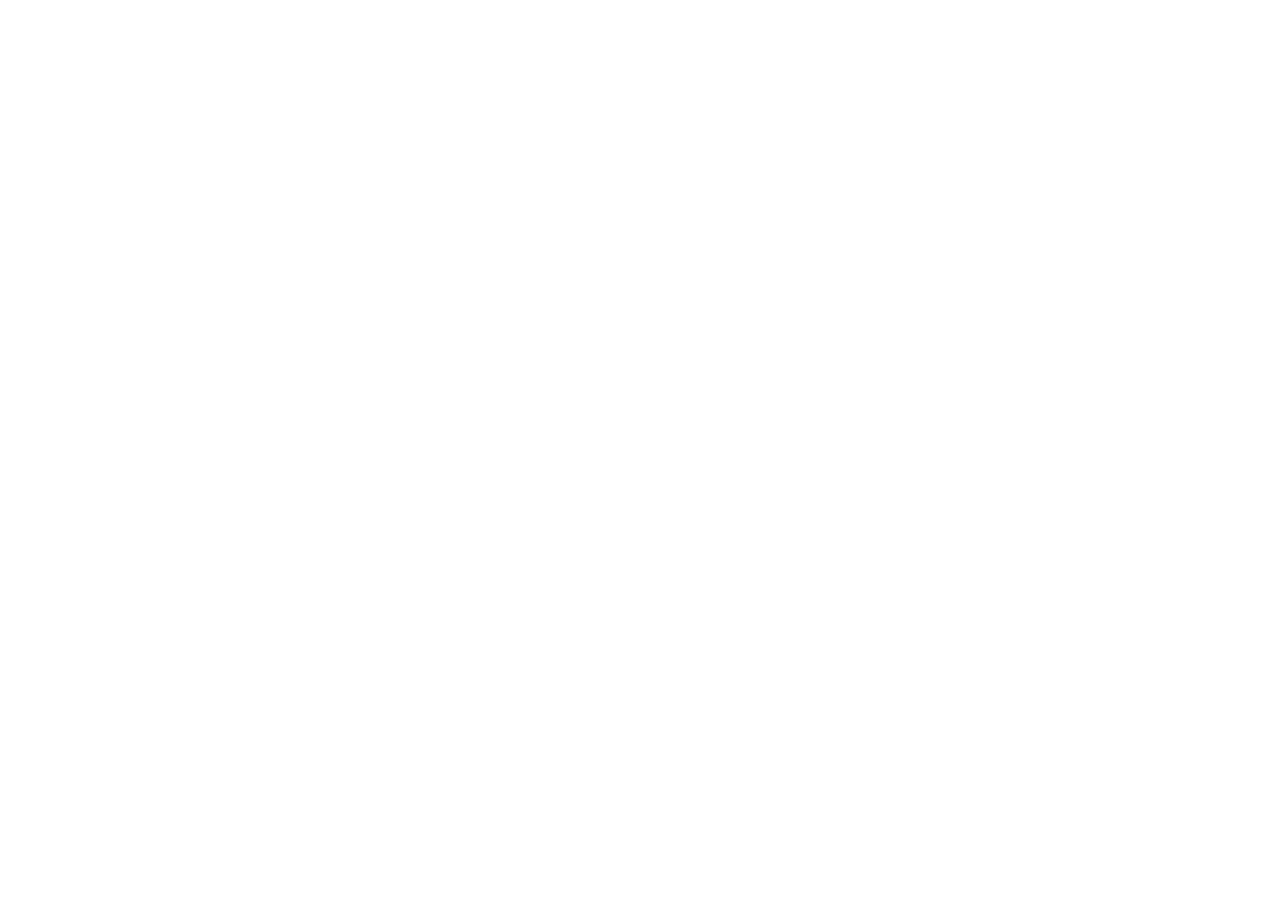
==== login.html @ bee8ad27 "big_event" ====
<!DOCTYPE html>
<html lang="en">
<head>
    <meta charset="UTF-8">
    <meta http-equiv="X-UA-Compatible" content="IE=edge">
    <meta name="viewport" content="width=device-width, initial-scale=1.0">
    <title>Document</title>
</head>
<body>
    
</body>
</html>
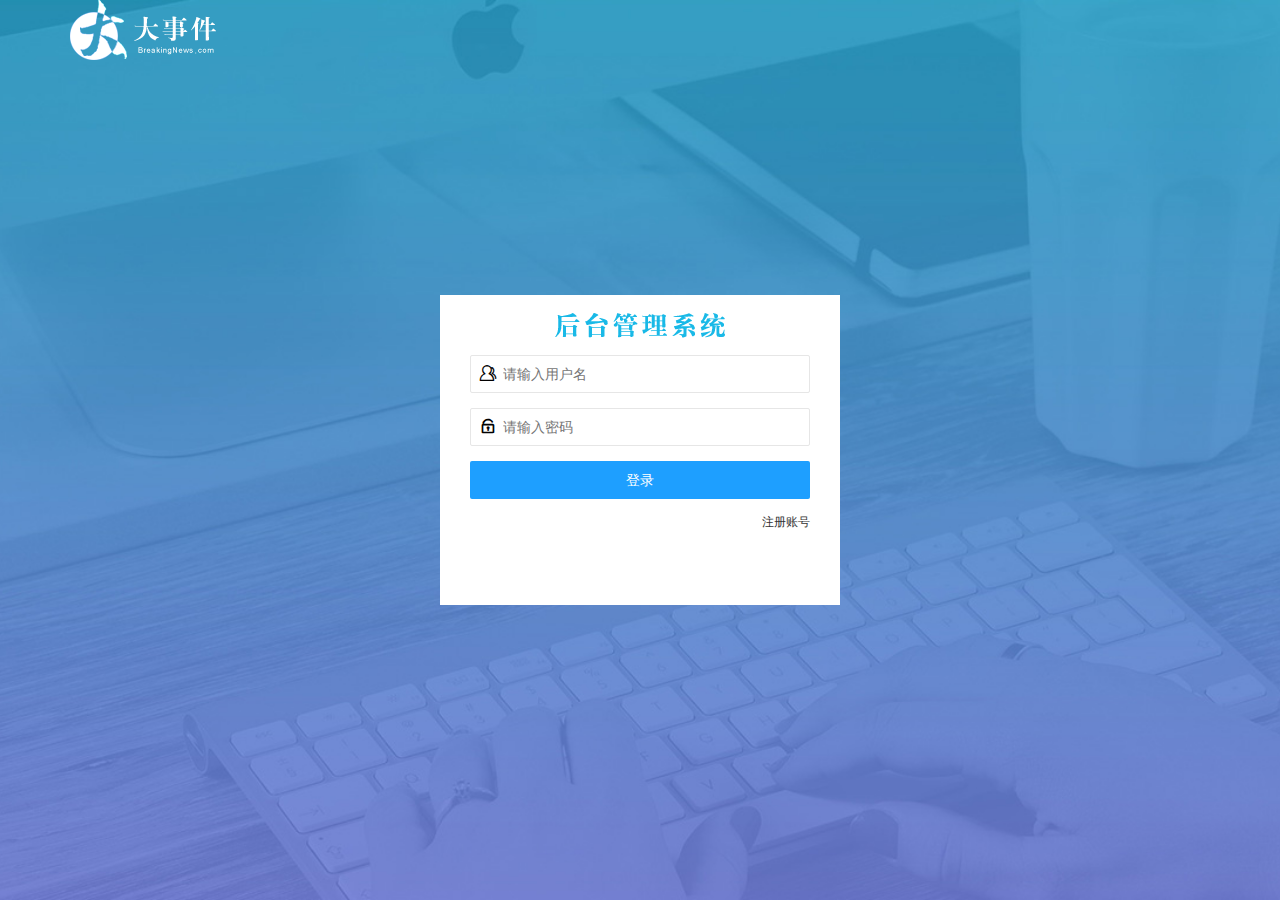
==== commit 8717fa2e: "完成了登录和注册的开发" ====
--- a/login.html
+++ b/login.html
@@ -4,9 +4,70 @@
     <meta charset="UTF-8">
     <meta http-equiv="X-UA-Compatible" content="IE=edge">
     <meta name="viewport" content="width=device-width, initial-scale=1.0">
-    <title>Document</title>
+    <title>大事件-注册/登录</title>
+    <link rel="stylesheet" href="./assets/css/index.css">
+    <link rel="stylesheet" href="./assets/lib/layui/css/layui.css">
 </head>
 <body>
-    
+    <!-- 头部logo区域 -->
+    <div class="layui-main">
+        <img src="./assets/images/logo.png" alt=""/>
+    </div>
+    <div class="loginAndRegBox">
+        <div class="title-box"></div>
+        <!-- 登录界面 -->
+        <div class="login_box">
+            <form class="layui-form" id="form_login">
+                <!-- 用户名 -->
+                <div class="layui-form-item">
+                    <i class="layui-icon layui-icon-user"></i>  
+                    <input type="text" name="username" required  lay-verify="required" placeholder="请输入用户名" autocomplete="off" class="layui-input">
+                </div>
+                <!-- 密码框 -->
+                <div class="layui-form-item">
+                    <i class="layui-icon layui-icon-password"></i>  
+                    <input type="password" name="password" required  lay-verify="required|pwd" placeholder="请输入密码" autocomplete="off" class="layui-input">
+                </div>
+                <!-- 登录框 -->
+                <div class="layui-form-item">
+                    <button class="layui-btn layui-btn-normal layui-btn-fluid" lay-submit>登录</button>
+                </div>
+                <div class="layui-form-item links">
+                    <a href="javascript:;" id='link_reg'>注册账号</a>
+                </div>  
+            </form>
+        </div>
+        <!-- 注册界面 -->
+        <div class="reg_box">
+            <form class="layui-form" id="form_reg">
+                <!-- 用户名 -->
+                <div class="layui-form-item">
+                    <i class="layui-icon layui-icon-user"></i>  
+                    <input type="text" name="username" required  lay-verify="required" placeholder="请输入用户名" autocomplete="off" class="layui-input">
+                </div>
+                <!-- 密码框 -->
+                <div class="layui-form-item">
+                    <i class="layui-icon layui-icon-password"></i>  
+                    <input type="password" name="password" required  lay-verify="required|pwd" placeholder="请输入密码" autocomplete="off" class="layui-input">
+                </div>
+                <!-- 确认密码框 -->
+                <div class="layui-form-item">
+                    <i class="layui-icon layui-icon-password"></i>  
+                    <input type="password" name="repassword" required  lay-verify="required|repwd" placeholder="再次确认密码" autocomplete="off" class="layui-input">
+                </div>
+                <!-- 注册框 -->
+                <div class="layui-form-item">
+                    <button class="layui-btn layui-btn-normal layui-btn-fluid" lay-submit>注册</button>
+                </div>
+                <div class="layui-form-item links">
+                    <a href="javascript:;" id='link_login'>去登录</a>
+                </div>  
+            </form>
+        </div>
+    </div>
+    <script src="./assets/lib/layui/layui.all.js"></script>
+    <script src="./assets/lib/jquery.js"></script>
+    <script src="./assets/js/baseAPI.js"></script>
+    <script src="./assets/js/login.js"></script>
 </body>
 </html>--- a/assets/css/index.css
+++ b/assets/css/index.css
@@ -0,0 +1,48 @@
+*{
+    padding: 0;
+    margin: 0;
+}
+html{
+    background: url(../images/login_bg.jpg)no-repeat center;
+    background-size: cover;
+    width: 100%;
+    height: 100%;
+}
+.loginAndRegBox {
+    width: 400px;
+    height: 310px;
+    background-color: #fff;
+    position: absolute;
+    top: 50%;
+    left: 50%;
+    transform: translate(-50%,-50%);
+}
+.title-box {
+    height: 60px;
+    background: url(../images/login_title.png)no-repeat center;
+}
+.reg_box {
+    display: none;
+}
+.layui-form {
+    padding: 0 30px;
+}
+.links {
+    display: flex;
+    justify-content: flex-end;
+}
+.links a {
+    font-size: 12px;
+}
+.layui-form-item {
+    position: relative;
+}
+.layui-icon {
+    position: absolute;
+    top: 10px;
+    left: 10px;
+    font-weight:bold;
+}
+.layui-input {
+    padding-left: 32px!important;
+}--- a/assets/lib/layui/css/layui.css
+++ b/assets/lib/layui/css/layui.css
@@ -0,0 +1,2 @@
+/** layui-v2.5.5 MIT License By https://www.layui.com */
+ .layui-inline,img{display:inline-block;vertical-align:middle}h1,h2,h3,h4,h5,h6{font-weight:400}.layui-edge,.layui-header,.layui-inline,.layui-main{position:relative}.layui-body,.layui-edge,.layui-elip{overflow:hidden}.layui-btn,.layui-edge,.layui-inline,img{vertical-align:middle}.layui-btn,.layui-disabled,.layui-icon,.layui-unselect{-moz-user-select:none;-webkit-user-select:none;-ms-user-select:none}.layui-elip,.layui-form-checkbox span,.layui-form-pane .layui-form-label{text-overflow:ellipsis;white-space:nowrap}.layui-breadcrumb,.layui-tree-btnGroup{visibility:hidden}blockquote,body,button,dd,div,dl,dt,form,h1,h2,h3,h4,h5,h6,input,li,ol,p,pre,td,textarea,th,ul{margin:0;padding:0;-webkit-tap-highlight-color:rgba(0,0,0,0)}a:active,a:hover{outline:0}img{border:none}li{list-style:none}table{border-collapse:collapse;border-spacing:0}h4,h5,h6{font-size:100%}button,input,optgroup,option,select,textarea{font-family:inherit;font-size:inherit;font-style:inherit;font-weight:inherit;outline:0}pre{white-space:pre-wrap;white-space:-moz-pre-wrap;white-space:-pre-wrap;white-space:-o-pre-wrap;word-wrap:break-word}body{line-height:24px;font:14px Helvetica Neue,Helvetica,PingFang SC,Tahoma,Arial,sans-serif}hr{height:1px;margin:10px 0;border:0;clear:both}a{color:#333;text-decoration:none}a:hover{color:#777}a cite{font-style:normal;*cursor:pointer}.layui-border-box,.layui-border-box *{box-sizing:border-box}.layui-box,.layui-box *{box-sizing:content-box}.layui-clear{clear:both;*zoom:1}.layui-clear:after{content:'\20';clear:both;*zoom:1;display:block;height:0}.layui-inline{*display:inline;*zoom:1}.layui-edge{display:inline-block;width:0;height:0;border-width:6px;border-style:dashed;border-color:transparent}.layui-edge-top{top:-4px;border-bottom-color:#999;border-bottom-style:solid}.layui-edge-right{border-left-color:#999;border-left-style:solid}.layui-edge-bottom{top:2px;border-top-color:#999;border-top-style:solid}.layui-edge-left{border-right-color:#999;border-right-style:solid}.layui-disabled,.layui-disabled:hover{color:#d2d2d2!important;cursor:not-allowed!important}.layui-circle{border-radius:100%}.layui-show{display:block!important}.layui-hide{display:none!important}@font-face{font-family:layui-icon;src:url(../font/iconfont.eot?v=250);src:url(../font/iconfont.eot?v=250#iefix) format('embedded-opentype'),url(../font/iconfont.woff2?v=250) format('woff2'),url(../font/iconfont.woff?v=250) format('woff'),url(../font/iconfont.ttf?v=250) format('truetype'),url(../font/iconfont.svg?v=250#layui-icon) format('svg')}.layui-icon{font-family:layui-icon!important;font-size:16px;font-style:normal;-webkit-font-smoothing:antialiased;-moz-osx-font-smoothing:grayscale}.layui-icon-reply-fill:before{content:"\e611"}.layui-icon-set-fill:before{content:"\e614"}.layui-icon-menu-fill:before{content:"\e60f"}.layui-icon-search:before{content:"\e615"}.layui-icon-share:before{content:"\e641"}.layui-icon-set-sm:before{content:"\e620"}.layui-icon-engine:before{content:"\e628"}.layui-icon-close:before{content:"\1006"}.layui-icon-close-fill:before{content:"\1007"}.layui-icon-chart-screen:before{content:"\e629"}.layui-icon-star:before{content:"\e600"}.layui-icon-circle-dot:before{content:"\e617"}.layui-icon-chat:before{content:"\e606"}.layui-icon-release:before{content:"\e609"}.layui-icon-list:before{content:"\e60a"}.layui-icon-chart:before{content:"\e62c"}.layui-icon-ok-circle:before{content:"\1005"}.layui-icon-layim-theme:before{content:"\e61b"}.layui-icon-table:before{content:"\e62d"}.layui-icon-right:before{content:"\e602"}.layui-icon-left:before{content:"\e603"}.layui-icon-cart-simple:before{content:"\e698"}.layui-icon-face-cry:before{content:"\e69c"}.layui-icon-face-smile:before{content:"\e6af"}.layui-icon-survey:before{content:"\e6b2"}.layui-icon-tree:before{content:"\e62e"}.layui-icon-upload-circle:before{content:"\e62f"}.layui-icon-add-circle:before{content:"\e61f"}.layui-icon-download-circle:before{content:"\e601"}.layui-icon-templeate-1:before{content:"\e630"}.layui-icon-util:before{content:"\e631"}.layui-icon-face-surprised:before{content:"\e664"}.layui-icon-edit:before{content:"\e642"}.layui-icon-speaker:before{content:"\e645"}.layui-icon-down:before{content:"\e61a"}.layui-icon-file:before{content:"\e621"}.layui-icon-layouts:before{content:"\e632"}.layui-icon-rate-half:before{content:"\e6c9"}.layui-icon-add-circle-fine:before{content:"\e608"}.layui-icon-prev-circle:before{content:"\e633"}.layui-icon-read:before{content:"\e705"}.layui-icon-404:before{content:"\e61c"}.layui-icon-carousel:before{content:"\e634"}.layui-icon-help:before{content:"\e607"}.layui-icon-code-circle:before{content:"\e635"}.layui-icon-water:before{content:"\e636"}.layui-icon-username:before{content:"\e66f"}.layui-icon-find-fill:before{content:"\e670"}.layui-icon-about:before{content:"\e60b"}.layui-icon-location:before{content:"\e715"}.layui-icon-up:before{content:"\e619"}.layui-icon-pause:before{content:"\e651"}.layui-icon-date:before{content:"\e637"}.layui-icon-layim-uploadfile:before{content:"\e61d"}.layui-icon-delete:before{content:"\e640"}.layui-icon-play:before{content:"\e652"}.layui-icon-top:before{content:"\e604"}.layui-icon-friends:before{content:"\e612"}.layui-icon-refresh-3:before{content:"\e9aa"}.layui-icon-ok:before{content:"\e605"}.layui-icon-layer:before{content:"\e638"}.layui-icon-face-smile-fine:before{content:"\e60c"}.layui-icon-dollar:before{content:"\e659"}.layui-icon-group:before{content:"\e613"}.layui-icon-layim-download:before{content:"\e61e"}.layui-icon-picture-fine:before{content:"\e60d"}.layui-icon-link:before{content:"\e64c"}.layui-icon-diamond:before{content:"\e735"}.layui-icon-log:before{content:"\e60e"}.layui-icon-rate-solid:before{content:"\e67a"}.layui-icon-fonts-del:before{content:"\e64f"}.layui-icon-unlink:before{content:"\e64d"}.layui-icon-fonts-clear:before{content:"\e639"}.layui-icon-triangle-r:before{content:"\e623"}.layui-icon-circle:before{content:"\e63f"}.layui-icon-radio:before{content:"\e643"}.layui-icon-align-center:before{content:"\e647"}.layui-icon-align-right:before{content:"\e648"}.layui-icon-align-left:before{content:"\e649"}.layui-icon-loading-1:before{content:"\e63e"}.layui-icon-return:before{content:"\e65c"}.layui-icon-fonts-strong:before{content:"\e62b"}.layui-icon-upload:before{content:"\e67c"}.layui-icon-dialogue:before{content:"\e63a"}.layui-icon-video:before{content:"\e6ed"}.layui-icon-headset:before{content:"\e6fc"}.layui-icon-cellphone-fine:before{content:"\e63b"}.layui-icon-add-1:before{content:"\e654"}.layui-icon-face-smile-b:before{content:"\e650"}.layui-icon-fonts-html:before{content:"\e64b"}.layui-icon-form:before{content:"\e63c"}.layui-icon-cart:before{content:"\e657"}.layui-icon-camera-fill:before{content:"\e65d"}.layui-icon-tabs:before{content:"\e62a"}.layui-icon-fonts-code:before{content:"\e64e"}.layui-icon-fire:before{content:"\e756"}.layui-icon-set:before{content:"\e716"}.layui-icon-fonts-u:before{content:"\e646"}.layui-icon-triangle-d:before{content:"\e625"}.layui-icon-tips:before{content:"\e702"}.layui-icon-picture:before{content:"\e64a"}.layui-icon-more-vertical:before{content:"\e671"}.layui-icon-flag:before{content:"\e66c"}.layui-icon-loading:before{content:"\e63d"}.layui-icon-fonts-i:before{content:"\e644"}.layui-icon-refresh-1:before{content:"\e666"}.layui-icon-rmb:before{content:"\e65e"}.layui-icon-home:before{content:"\e68e"}.layui-icon-user:before{content:"\e770"}.layui-icon-notice:before{content:"\e667"}.layui-icon-login-weibo:before{content:"\e675"}.layui-icon-voice:before{content:"\e688"}.layui-icon-upload-drag:before{content:"\e681"}.layui-icon-login-qq:before{content:"\e676"}.layui-icon-snowflake:before{content:"\e6b1"}.layui-icon-file-b:before{content:"\e655"}.layui-icon-template:before{content:"\e663"}.layui-icon-auz:before{content:"\e672"}.layui-icon-console:before{content:"\e665"}.layui-icon-app:before{content:"\e653"}.layui-icon-prev:before{content:"\e65a"}.layui-icon-website:before{content:"\e7ae"}.layui-icon-next:before{content:"\e65b"}.layui-icon-component:before{content:"\e857"}.layui-icon-more:before{content:"\e65f"}.layui-icon-login-wechat:before{content:"\e677"}.layui-icon-shrink-right:before{content:"\e668"}.layui-icon-spread-left:before{content:"\e66b"}.layui-icon-camera:before{content:"\e660"}.layui-icon-note:before{content:"\e66e"}.layui-icon-refresh:before{content:"\e669"}.layui-icon-female:before{content:"\e661"}.layui-icon-male:before{content:"\e662"}.layui-icon-password:before{content:"\e673"}.layui-icon-senior:before{content:"\e674"}.layui-icon-theme:before{content:"\e66a"}.layui-icon-tread:before{content:"\e6c5"}.layui-icon-praise:before{content:"\e6c6"}.layui-icon-star-fill:before{content:"\e658"}.layui-icon-rate:before{content:"\e67b"}.layui-icon-template-1:before{content:"\e656"}.layui-icon-vercode:before{content:"\e679"}.layui-icon-cellphone:before{content:"\e678"}.layui-icon-screen-full:before{content:"\e622"}.layui-icon-screen-restore:before{content:"\e758"}.layui-icon-cols:before{content:"\e610"}.layui-icon-export:before{content:"\e67d"}.layui-icon-print:before{content:"\e66d"}.layui-icon-slider:before{content:"\e714"}.layui-icon-addition:before{content:"\e624"}.layui-icon-subtraction:before{content:"\e67e"}.layui-icon-service:before{content:"\e626"}.layui-icon-transfer:before{content:"\e691"}.layui-main{width:1140px;margin:0 auto}.layui-header{z-index:1000;height:60px}.layui-header a:hover{transition:all .5s;-webkit-transition:all .5s}.layui-side{position:fixed;left:0;top:0;bottom:0;z-index:999;width:200px;overflow-x:hidden}.layui-side-scroll{position:relative;width:220px;height:100%;overflow-x:hidden}.layui-body{position:absolute;left:200px;right:0;top:0;bottom:0;z-index:998;width:auto;overflow-y:auto;box-sizing:border-box}.layui-layout-body{overflow:hidden}.layui-layout-admin .layui-header{background-color:#23262E}.layui-layout-admin .layui-side{top:60px;width:200px;overflow-x:hidden}.layui-layout-admin .layui-body{position:fixed;top:60px;bottom:44px}.layui-layout-admin .layui-main{width:auto;margin:0 15px}.layui-layout-admin .layui-footer{position:fixed;left:200px;right:0;bottom:0;height:44px;line-height:44px;padding:0 15px;background-color:#eee}.layui-layout-admin .layui-logo{position:absolute;left:0;top:0;width:200px;height:100%;line-height:60px;text-align:center;color:#009688;font-size:16px}.layui-layout-admin .layui-header .layui-nav{background:0 0}.layui-layout-left{position:absolute!important;left:200px;top:0}.layui-layout-right{position:absolute!important;right:0;top:0}.layui-container{position:relative;margin:0 auto;padding:0 15px;box-sizing:border-box}.layui-fluid{position:relative;margin:0 auto;padding:0 15px}.layui-row:after,.layui-row:before{content:'';display:block;clear:both}.layui-col-lg1,.layui-col-lg10,.layui-col-lg11,.layui-col-lg12,.layui-col-lg2,.layui-col-lg3,.layui-col-lg4,.layui-col-lg5,.layui-col-lg6,.layui-col-lg7,.layui-col-lg8,.layui-col-lg9,.layui-col-md1,.layui-col-md10,.layui-col-md11,.layui-col-md12,.layui-col-md2,.layui-col-md3,.layui-col-md4,.layui-col-md5,.layui-col-md6,.layui-col-md7,.layui-col-md8,.layui-col-md9,.layui-col-sm1,.layui-col-sm10,.layui-col-sm11,.layui-col-sm12,.layui-col-sm2,.layui-col-sm3,.layui-col-sm4,.layui-col-sm5,.layui-col-sm6,.layui-col-sm7,.layui-col-sm8,.layui-col-sm9,.layui-col-xs1,.layui-col-xs10,.layui-col-xs11,.layui-col-xs12,.layui-col-xs2,.layui-col-xs3,.layui-col-xs4,.layui-col-xs5,.layui-col-xs6,.layui-col-xs7,.layui-col-xs8,.layui-col-xs9{position:relative;display:block;box-sizing:border-box}.layui-col-xs1,.layui-col-xs10,.layui-col-xs11,.layui-col-xs12,.layui-col-xs2,.layui-col-xs3,.layui-col-xs4,.layui-col-xs5,.layui-col-xs6,.layui-col-xs7,.layui-col-xs8,.layui-col-xs9{float:left}.layui-col-xs1{width:8.33333333%}.layui-col-xs2{width:16.66666667%}.layui-col-xs3{width:25%}.layui-col-xs4{width:33.33333333%}.layui-col-xs5{width:41.66666667%}.layui-col-xs6{width:50%}.layui-col-xs7{width:58.33333333%}.layui-col-xs8{width:66.66666667%}.layui-col-xs9{width:75%}.layui-col-xs10{width:83.33333333%}.layui-col-xs11{width:91.66666667%}.layui-col-xs12{width:100%}.layui-col-xs-offset1{margin-left:8.33333333%}.layui-col-xs-offset2{margin-left:16.66666667%}.layui-col-xs-offset3{margin-left:25%}.layui-col-xs-offset4{margin-left:33.33333333%}.layui-col-xs-offset5{margin-left:41.66666667%}.layui-col-xs-offset6{margin-left:50%}.layui-col-xs-offset7{margin-left:58.33333333%}.layui-col-xs-offset8{margin-left:66.66666667%}.layui-col-xs-offset9{margin-left:75%}.layui-col-xs-offset10{margin-left:83.33333333%}.layui-col-xs-offset11{margin-left:91.66666667%}.layui-col-xs-offset12{margin-left:100%}@media screen and (max-width:768px){.layui-hide-xs{display:none!important}.layui-show-xs-block{display:block!important}.layui-show-xs-inline{display:inline!important}.layui-show-xs-inline-block{display:inline-block!important}}@media screen and (min-width:768px){.layui-container{width:750px}.layui-hide-sm{display:none!important}.layui-show-sm-block{display:block!important}.layui-show-sm-inline{display:inline!important}.layui-show-sm-inline-block{display:inline-block!important}.layui-col-sm1,.layui-col-sm10,.layui-col-sm11,.layui-col-sm12,.layui-col-sm2,.layui-col-sm3,.layui-col-sm4,.layui-col-sm5,.layui-col-sm6,.layui-col-sm7,.layui-col-sm8,.layui-col-sm9{float:left}.layui-col-sm1{width:8.33333333%}.layui-col-sm2{width:16.66666667%}.layui-col-sm3{width:25%}.layui-col-sm4{width:33.33333333%}.layui-col-sm5{width:41.66666667%}.layui-col-sm6{width:50%}.layui-col-sm7{width:58.33333333%}.layui-col-sm8{width:66.66666667%}.layui-col-sm9{width:75%}.layui-col-sm10{width:83.33333333%}.layui-col-sm11{width:91.66666667%}.layui-col-sm12{width:100%}.layui-col-sm-offset1{margin-left:8.33333333%}.layui-col-sm-offset2{margin-left:16.66666667%}.layui-col-sm-offset3{margin-left:25%}.layui-col-sm-offset4{margin-left:33.33333333%}.layui-col-sm-offset5{margin-left:41.66666667%}.layui-col-sm-offset6{margin-left:50%}.layui-col-sm-offset7{margin-left:58.33333333%}.layui-col-sm-offset8{margin-left:66.66666667%}.layui-col-sm-offset9{margin-left:75%}.layui-col-sm-offset10{margin-left:83.33333333%}.layui-col-sm-offset11{margin-left:91.66666667%}.layui-col-sm-offset12{margin-left:100%}}@media screen and (min-width:992px){.layui-container{width:970px}.layui-hide-md{display:none!important}.layui-show-md-block{display:block!important}.layui-show-md-inline{display:inline!important}.layui-show-md-inline-block{display:inline-block!important}.layui-col-md1,.layui-col-md10,.layui-col-md11,.layui-col-md12,.layui-col-md2,.layui-col-md3,.layui-col-md4,.layui-col-md5,.layui-col-md6,.layui-col-md7,.layui-col-md8,.layui-col-md9{float:left}.layui-col-md1{width:8.33333333%}.layui-col-md2{width:16.66666667%}.layui-col-md3{width:25%}.layui-col-md4{width:33.33333333%}.layui-col-md5{width:41.66666667%}.layui-col-md6{width:50%}.layui-col-md7{width:58.33333333%}.layui-col-md8{width:66.66666667%}.layui-col-md9{width:75%}.layui-col-md10{width:83.33333333%}.layui-col-md11{width:91.66666667%}.layui-col-md12{width:100%}.layui-col-md-offset1{margin-left:8.33333333%}.layui-col-md-offset2{margin-left:16.66666667%}.layui-col-md-offset3{margin-left:25%}.layui-col-md-offset4{margin-left:33.33333333%}.layui-col-md-offset5{margin-left:41.66666667%}.layui-col-md-offset6{margin-left:50%}.layui-col-md-offset7{margin-left:58.33333333%}.layui-col-md-offset8{margin-left:66.66666667%}.layui-col-md-offset9{margin-left:75%}.layui-col-md-offset10{margin-left:83.33333333%}.layui-col-md-offset11{margin-left:91.66666667%}.layui-col-md-offset12{margin-left:100%}}@media screen and (min-width:1200px){.layui-container{width:1170px}.layui-hide-lg{display:none!important}.layui-show-lg-block{display:block!important}.layui-show-lg-inline{display:inline!important}.layui-show-lg-inline-block{display:inline-block!important}.layui-col-lg1,.layui-col-lg10,.layui-col-lg11,.layui-col-lg12,.layui-col-lg2,.layui-col-lg3,.layui-col-lg4,.layui-col-lg5,.layui-col-lg6,.layui-col-lg7,.layui-col-lg8,.layui-col-lg9{float:left}.layui-col-lg1{width:8.33333333%}.layui-col-lg2{width:16.66666667%}.layui-col-lg3{width:25%}.layui-col-lg4{width:33.33333333%}.layui-col-lg5{width:41.66666667%}.layui-col-lg6{width:50%}.layui-col-lg7{width:58.33333333%}.layui-col-lg8{width:66.66666667%}.layui-col-lg9{width:75%}.layui-col-lg10{width:83.33333333%}.layui-col-lg11{width:91.66666667%}.layui-col-lg12{width:100%}.layui-col-lg-offset1{margin-left:8.33333333%}.layui-col-lg-offset2{margin-left:16.66666667%}.layui-col-lg-offset3{margin-left:25%}.layui-col-lg-offset4{margin-left:33.33333333%}.layui-col-lg-offset5{margin-left:41.66666667%}.layui-col-lg-offset6{margin-left:50%}.layui-col-lg-offset7{margin-left:58.33333333%}.layui-col-lg-offset8{margin-left:66.66666667%}.layui-col-lg-offset9{margin-left:75%}.layui-col-lg-offset10{margin-left:83.33333333%}.layui-col-lg-offset11{margin-left:91.66666667%}.layui-col-lg-offset12{margin-left:100%}}.layui-col-space1{margin:-.5px}.layui-col-space1>*{padding:.5px}.layui-col-space3{margin:-1.5px}.layui-col-space3>*{padding:1.5px}.layui-col-space5{margin:-2.5px}.layui-col-space5>*{padding:2.5px}.layui-col-space8{margin:-3.5px}.layui-col-space8>*{padding:3.5px}.layui-col-space10{margin:-5px}.layui-col-space10>*{padding:5px}.layui-col-space12{margin:-6px}.layui-col-space12>*{padding:6px}.layui-col-space15{margin:-7.5px}.layui-col-space15>*{padding:7.5px}.layui-col-space18{margin:-9px}.layui-col-space18>*{padding:9px}.layui-col-space20{margin:-10px}.layui-col-space20>*{padding:10px}.layui-col-space22{margin:-11px}.layui-col-space22>*{padding:11px}.layui-col-space25{margin:-12.5px}.layui-col-space25>*{padding:12.5px}.layui-col-space30{margin:-15px}.layui-col-space30>*{padding:15px}.layui-btn,.layui-input,.layui-select,.layui-textarea,.layui-upload-button{outline:0;-webkit-appearance:none;transition:all .3s;-webkit-transition:all .3s;box-sizing:border-box}.layui-elem-quote{margin-bottom:10px;padding:15px;line-height:22px;border-left:5px solid #009688;border-radius:0 2px 2px 0;background-color:#f2f2f2}.layui-quote-nm{border-style:solid;border-width:1px 1px 1px 5px;background:0 0}.layui-elem-field{margin-bottom:10px;padding:0;border-width:1px;border-style:solid}.layui-elem-field legend{margin-left:20px;padding:0 10px;font-size:20px;font-weight:300}.layui-field-title{margin:10px 0 20px;border-width:1px 0 0}.layui-field-box{padding:10px 15px}.layui-field-title .layui-field-box{padding:10px 0}.layui-progress{position:relative;height:6px;border-radius:20px;background-color:#e2e2e2}.layui-progress-bar{position:absolute;left:0;top:0;width:0;max-width:100%;height:6px;border-radius:20px;text-align:right;background-color:#5FB878;transition:all .3s;-webkit-transition:all .3s}.layui-progress-big,.layui-progress-big .layui-progress-bar{height:18px;line-height:18px}.layui-progress-text{position:relative;top:-20px;line-height:18px;font-size:12px;color:#666}.layui-progress-big .layui-progress-text{position:static;padding:0 10px;color:#fff}.layui-collapse{border-width:1px;border-style:solid;border-radius:2px}.layui-colla-content,.layui-colla-item{border-top-width:1px;border-top-style:solid}.layui-colla-item:first-child{border-top:none}.layui-colla-title{position:relative;height:42px;line-height:42px;padding:0 15px 0 35px;color:#333;background-color:#f2f2f2;cursor:pointer;font-size:14px;overflow:hidden}.layui-colla-content{display:none;padding:10px 15px;line-height:22px;color:#666}.layui-colla-icon{position:absolute;left:15px;top:0;font-size:14px}.layui-card{margin-bottom:15px;border-radius:2px;background-color:#fff;box-shadow:0 1px 2px 0 rgba(0,0,0,.05)}.layui-card:last-child{margin-bottom:0}.layui-card-header{position:relative;height:42px;line-height:42px;padding:0 15px;border-bottom:1px solid #f6f6f6;color:#333;border-radius:2px 2px 0 0;font-size:14px}.layui-bg-black,.layui-bg-blue,.layui-bg-cyan,.layui-bg-green,.layui-bg-orange,.layui-bg-red{color:#fff!important}.layui-card-body{position:relative;padding:10px 15px;line-height:24px}.layui-card-body[pad15]{padding:15px}.layui-card-body[pad20]{padding:20px}.layui-card-body .layui-table{margin:5px 0}.layui-card .layui-tab{margin:0}.layui-panel-window{position:relative;padding:15px;border-radius:0;border-top:5px solid #E6E6E6;background-color:#fff}.layui-auxiliar-moving{position:fixed;left:0;right:0;top:0;bottom:0;width:100%;height:100%;background:0 0;z-index:9999999999}.layui-form-label,.layui-form-mid,.layui-form-select,.layui-input-block,.layui-input-inline,.layui-textarea{position:relative}.layui-bg-red{background-color:#FF5722!important}.layui-bg-orange{background-color:#FFB800!important}.layui-bg-green{background-color:#009688!important}.layui-bg-cyan{background-color:#2F4056!important}.layui-bg-blue{background-color:#1E9FFF!important}.layui-bg-black{background-color:#393D49!important}.layui-bg-gray{background-color:#eee!important;color:#666!important}.layui-badge-rim,.layui-colla-content,.layui-colla-item,.layui-collapse,.layui-elem-field,.layui-form-pane .layui-form-item[pane],.layui-form-pane .layui-form-label,.layui-input,.layui-layedit,.layui-layedit-tool,.layui-quote-nm,.layui-select,.layui-tab-bar,.layui-tab-card,.layui-tab-title,.layui-tab-title .layui-this:after,.layui-textarea{border-color:#e6e6e6}.layui-timeline-item:before,hr{background-color:#e6e6e6}.layui-text{line-height:22px;font-size:14px;color:#666}.layui-text h1,.layui-text h2,.layui-text h3{font-weight:500;color:#333}.layui-text h1{font-size:30px}.layui-text h2{font-size:24px}.layui-text h3{font-size:18px}.layui-text a:not(.layui-btn){color:#01AAED}.layui-text a:not(.layui-btn):hover{text-decoration:underline}.layui-text ul{padding:5px 0 5px 15px}.layui-text ul li{margin-top:5px;list-style-type:disc}.layui-text em,.layui-word-aux{color:#999!important;padding:0 5px!important}.layui-btn{display:inline-block;height:38px;line-height:38px;padding:0 18px;background-color:#009688;color:#fff;white-space:nowrap;text-align:center;font-size:14px;border:none;border-radius:2px;cursor:pointer}.layui-btn:hover{opacity:.8;filter:alpha(opacity=80);color:#fff}.layui-btn:active{opacity:1;filter:alpha(opacity=100)}.layui-btn+.layui-btn{margin-left:10px}.layui-btn-container{font-size:0}.layui-btn-container .layui-btn{margin-right:10px;margin-bottom:10px}.layui-btn-container .layui-btn+.layui-btn{margin-left:0}.layui-table .layui-btn-container .layui-btn{margin-bottom:9px}.layui-btn-radius{border-radius:100px}.layui-btn .layui-icon{margin-right:3px;font-size:18px;vertical-align:bottom;vertical-align:middle\9}.layui-btn-primary{border:1px solid #C9C9C9;background-color:#fff;color:#555}.layui-btn-primary:hover{border-color:#009688;color:#333}.layui-btn-normal{background-color:#1E9FFF}.layui-btn-warm{background-color:#FFB800}.layui-btn-danger{background-color:#FF5722}.layui-btn-checked{background-color:#5FB878}.layui-btn-disabled,.layui-btn-disabled:active,.layui-btn-disabled:hover{border:1px solid #e6e6e6;background-color:#FBFBFB;color:#C9C9C9;cursor:not-allowed;opacity:1}.layui-btn-lg{height:44px;line-height:44px;padding:0 25px;font-size:16px}.layui-btn-sm{height:30px;line-height:30px;padding:0 10px;font-size:12px}.layui-btn-sm i{font-size:16px!important}.layui-btn-xs{height:22px;line-height:22px;padding:0 5px;font-size:12px}.layui-btn-xs i{font-size:14px!important}.layui-btn-group{display:inline-block;vertical-align:middle;font-size:0}.layui-btn-group .layui-btn{margin-left:0!important;margin-right:0!important;border-left:1px solid rgba(255,255,255,.5);border-radius:0}.layui-btn-group .layui-btn-primary{border-left:none}.layui-btn-group .layui-btn-primary:hover{border-color:#C9C9C9;color:#009688}.layui-btn-group .layui-btn:first-child{border-left:none;border-radius:2px 0 0 2px}.layui-btn-group .layui-btn-primary:first-child{border-left:1px solid #c9c9c9}.layui-btn-group .layui-btn:last-child{border-radius:0 2px 2px 0}.layui-btn-group .layui-btn+.layui-btn{margin-left:0}.layui-btn-group+.layui-btn-group{margin-left:10px}.layui-btn-fluid{width:100%}.layui-input,.layui-select,.layui-textarea{height:38px;line-height:1.3;line-height:38px\9;border-width:1px;border-style:solid;background-color:#fff;border-radius:2px}.layui-input::-webkit-input-placeholder,.layui-select::-webkit-input-placeholder,.layui-textarea::-webkit-input-placeholder{line-height:1.3}.layui-input,.layui-textarea{display:block;width:100%;padding-left:10px}.layui-input:hover,.layui-textarea:hover{border-color:#D2D2D2!important}.layui-input:focus,.layui-textarea:focus{border-color:#C9C9C9!important}.layui-textarea{min-height:100px;height:auto;line-height:20px;padding:6px 10px;resize:vertical}.layui-select{padding:0 10px}.layui-form input[type=checkbox],.layui-form input[type=radio],.layui-form select{display:none}.layui-form [lay-ignore]{display:initial}.layui-form-item{margin-bottom:15px;clear:both;*zoom:1}.layui-form-item:after{content:'\20';clear:both;*zoom:1;display:block;height:0}.layui-form-label{float:left;display:block;padding:9px 15px;width:80px;font-weight:400;line-height:20px;text-align:right}.layui-form-label-col{display:block;float:none;padding:9px 0;line-height:20px;text-align:left}.layui-form-item .layui-inline{margin-bottom:5px;margin-right:10px}.layui-input-block{margin-left:110px;min-height:36px}.layui-input-inline{display:inline-block;vertical-align:middle}.layui-form-item .layui-input-inline{float:left;width:190px;margin-right:10px}.layui-form-text .layui-input-inline{width:auto}.layui-form-mid{float:left;display:block;padding:9px 0!important;line-height:20px;margin-right:10px}.layui-form-danger+.layui-form-select .layui-input,.layui-form-danger:focus{border-color:#FF5722!important}.layui-form-select .layui-input{padding-right:30px;cursor:pointer}.layui-form-select .layui-edge{position:absolute;right:10px;top:50%;margin-top:-3px;cursor:pointer;border-width:6px;border-top-color:#c2c2c2;border-top-style:solid;transition:all .3s;-webkit-transition:all .3s}.layui-form-select dl{display:none;position:absolute;left:0;top:42px;padding:5px 0;z-index:899;min-width:100%;border:1px solid #d2d2d2;max-height:300px;overflow-y:auto;background-color:#fff;border-radius:2px;box-shadow:0 2px 4px rgba(0,0,0,.12);box-sizing:border-box}.layui-form-select dl dd,.layui-form-select dl dt{padding:0 10px;line-height:36px;white-space:nowrap;overflow:hidden;text-overflow:ellipsis}.layui-form-select dl dt{font-size:12px;color:#999}.layui-form-select dl dd{cursor:pointer}.layui-form-select dl dd:hover{background-color:#f2f2f2;-webkit-transition:.5s all;transition:.5s all}.layui-form-select .layui-select-group dd{padding-left:20px}.layui-form-select dl dd.layui-select-tips{padding-left:10px!important;color:#999}.layui-form-select dl dd.layui-this{background-color:#5FB878;color:#fff}.layui-form-checkbox,.layui-form-select dl dd.layui-disabled{background-color:#fff}.layui-form-selected dl{display:block}.layui-form-checkbox,.layui-form-checkbox *,.layui-form-switch{display:inline-block;vertical-align:middle}.layui-form-selected .layui-edge{margin-top:-9px;-webkit-transform:rotate(180deg);transform:rotate(180deg);margin-top:-3px\9}:root .layui-form-selected .layui-edge{margin-top:-9px\0/IE9}.layui-form-selectup dl{top:auto;bottom:42px}.layui-select-none{margin:5px 0;text-align:center;color:#999}.layui-select-disabled .layui-disabled{border-color:#eee!important}.layui-select-disabled .layui-edge{border-top-color:#d2d2d2}.layui-form-checkbox{position:relative;height:30px;line-height:30px;margin-right:10px;padding-right:30px;cursor:pointer;font-size:0;-webkit-transition:.1s linear;transition:.1s linear;box-sizing:border-box}.layui-form-checkbox span{padding:0 10px;height:100%;font-size:14px;border-radius:2px 0 0 2px;background-color:#d2d2d2;color:#fff;overflow:hidden}.layui-form-checkbox:hover span{background-color:#c2c2c2}.layui-form-checkbox i{position:absolute;right:0;top:0;width:30px;height:28px;border:1px solid #d2d2d2;border-left:none;border-radius:0 2px 2px 0;color:#fff;font-size:20px;text-align:center}.layui-form-checkbox:hover i{border-color:#c2c2c2;color:#c2c2c2}.layui-form-checked,.layui-form-checked:hover{border-color:#5FB878}.layui-form-checked span,.layui-form-checked:hover span{background-color:#5FB878}.layui-form-checked i,.layui-form-checked:hover i{color:#5FB878}.layui-form-item .layui-form-checkbox{margin-top:4px}.layui-form-checkbox[lay-skin=primary]{height:auto!important;line-height:normal!important;min-width:18px;min-height:18px;border:none!important;margin-right:0;padding-left:28px;padding-right:0;background:0 0}.layui-form-checkbox[lay-skin=primary] span{padding-left:0;padding-right:15px;line-height:18px;background:0 0;color:#666}.layui-form-checkbox[lay-skin=primary] i{right:auto;left:0;width:16px;height:16px;line-height:16px;border:1px solid #d2d2d2;font-size:12px;border-radius:2px;background-color:#fff;-webkit-transition:.1s linear;transition:.1s linear}.layui-form-checkbox[lay-skin=primary]:hover i{border-color:#5FB878;color:#fff}.layui-form-checked[lay-skin=primary] i{border-color:#5FB878!important;background-color:#5FB878;color:#fff}.layui-checkbox-disbaled[lay-skin=primary] span{background:0 0!important;color:#c2c2c2}.layui-checkbox-disbaled[lay-skin=primary]:hover i{border-color:#d2d2d2}.layui-form-item .layui-form-checkbox[lay-skin=primary]{margin-top:10px}.layui-form-switch{position:relative;height:22px;line-height:22px;min-width:35px;padding:0 5px;margin-top:8px;border:1px solid #d2d2d2;border-radius:20px;cursor:pointer;background-color:#fff;-webkit-transition:.1s linear;transition:.1s linear}.layui-form-switch i{position:absolute;left:5px;top:3px;width:16px;height:16px;border-radius:20px;background-color:#d2d2d2;-webkit-transition:.1s linear;transition:.1s linear}.layui-form-switch em{position:relative;top:0;width:25px;margin-left:21px;padding:0!important;text-align:center!important;color:#999!important;font-style:normal!important;font-size:12px}.layui-form-onswitch{border-color:#5FB878;background-color:#5FB878}.layui-checkbox-disbaled,.layui-checkbox-disbaled i{border-color:#e2e2e2!important}.layui-form-onswitch i{left:100%;margin-left:-21px;background-color:#fff}.layui-form-onswitch em{margin-left:5px;margin-right:21px;color:#fff!important}.layui-checkbox-disbaled span{background-color:#e2e2e2!important}.layui-checkbox-disbaled:hover i{color:#fff!important}[lay-radio]{display:none}.layui-form-radio,.layui-form-radio *{display:inline-block;vertical-align:middle}.layui-form-radio{line-height:28px;margin:6px 10px 0 0;padding-right:10px;cursor:pointer;font-size:0}.layui-form-radio *{font-size:14px}.layui-form-radio>i{margin-right:8px;font-size:22px;color:#c2c2c2}.layui-form-radio>i:hover,.layui-form-radioed>i{color:#5FB878}.layui-radio-disbaled>i{color:#e2e2e2!important}.layui-form-pane .layui-form-label{width:110px;padding:8px 15px;height:38px;line-height:20px;border-width:1px;border-style:solid;border-radius:2px 0 0 2px;text-align:center;background-color:#FBFBFB;overflow:hidden;box-sizing:border-box}.layui-form-pane .layui-input-inline{margin-left:-1px}.layui-form-pane .layui-input-block{margin-left:110px;left:-1px}.layui-form-pane .layui-input{border-radius:0 2px 2px 0}.layui-form-pane .layui-form-text .layui-form-label{float:none;width:100%;border-radius:2px;box-sizing:border-box;text-align:left}.layui-form-pane .layui-form-text .layui-input-inline{display:block;margin:0;top:-1px;clear:both}.layui-form-pane .layui-form-text .layui-input-block{margin:0;left:0;top:-1px}.layui-form-pane .layui-form-text .layui-textarea{min-height:100px;border-radius:0 0 2px 2px}.layui-form-pane .layui-form-checkbox{margin:4px 0 4px 10px}.layui-form-pane .layui-form-radio,.layui-form-pane .layui-form-switch{margin-top:6px;margin-left:10px}.layui-form-pane .layui-form-item[pane]{position:relative;border-width:1px;border-style:solid}.layui-form-pane .layui-form-item[pane] .layui-form-label{position:absolute;left:0;top:0;height:100%;border-width:0 1px 0 0}.layui-form-pane .layui-form-item[pane] .layui-input-inline{margin-left:110px}@media screen and (max-width:450px){.layui-form-item .layui-form-label{text-overflow:ellipsis;overflow:hidden;white-space:nowrap}.layui-form-item .layui-inline{display:block;margin-right:0;margin-bottom:20px;clear:both}.layui-form-item .layui-inline:after{content:'\20';clear:both;display:block;height:0}.layui-form-item .layui-input-inline{display:block;float:none;left:-3px;width:auto;margin:0 0 10px 112px}.layui-form-item .layui-input-inline+.layui-form-mid{margin-left:110px;top:-5px;padding:0}.layui-form-item .layui-form-checkbox{margin-right:5px;margin-bottom:5px}}.layui-layedit{border-width:1px;border-style:solid;border-radius:2px}.layui-layedit-tool{padding:3px 5px;border-bottom-width:1px;border-bottom-style:solid;font-size:0}.layedit-tool-fixed{position:fixed;top:0;border-top:1px solid #e2e2e2}.layui-layedit-tool .layedit-tool-mid,.layui-layedit-tool .layui-icon{display:inline-block;vertical-align:middle;text-align:center;font-size:14px}.layui-layedit-tool .layui-icon{position:relative;width:32px;height:30px;line-height:30px;margin:3px 5px;color:#777;cursor:pointer;border-radius:2px}.layui-layedit-tool .layui-icon:hover{color:#393D49}.layui-layedit-tool .layui-icon:active{color:#000}.layui-layedit-tool .layedit-tool-active{background-color:#e2e2e2;color:#000}.layui-layedit-tool .layui-disabled,.layui-layedit-tool .layui-disabled:hover{color:#d2d2d2;cursor:not-allowed}.layui-layedit-tool .layedit-tool-mid{width:1px;height:18px;margin:0 10px;background-color:#d2d2d2}.layedit-tool-html{width:50px!important;font-size:30px!important}.layedit-tool-b,.layedit-tool-code,.layedit-tool-help{font-size:16px!important}.layedit-tool-d,.layedit-tool-face,.layedit-tool-image,.layedit-tool-unlink{font-size:18px!important}.layedit-tool-image input{position:absolute;font-size:0;left:0;top:0;width:100%;height:100%;opacity:.01;filter:Alpha(opacity=1);cursor:pointer}.layui-layedit-iframe iframe{display:block;width:100%}#LAY_layedit_code{overflow:hidden}.layui-laypage{display:inline-block;*display:inline;*zoom:1;vertical-align:middle;margin:10px 0;font-size:0}.layui-laypage>a:first-child,.layui-laypage>a:first-child em{border-radius:2px 0 0 2px}.layui-laypage>a:last-child,.layui-laypage>a:last-child em{border-radius:0 2px 2px 0}.layui-laypage>:first-child{margin-left:0!important}.layui-laypage>:last-child{margin-right:0!important}.layui-laypage a,.layui-laypage button,.layui-laypage input,.layui-laypage select,.layui-laypage span{border:1px solid #e2e2e2}.layui-laypage a,.layui-laypage span{display:inline-block;*display:inline;*zoom:1;vertical-align:middle;padding:0 15px;height:28px;line-height:28px;margin:0 -1px 5px 0;background-color:#fff;color:#333;font-size:12px}.layui-flow-more a *,.layui-laypage input,.layui-table-view select[lay-ignore]{display:inline-block}.layui-laypage a:hover{color:#009688}.layui-laypage em{font-style:normal}.layui-laypage .layui-laypage-spr{color:#999;font-weight:700}.layui-laypage a{text-decoration:none}.layui-laypage .layui-laypage-curr{position:relative}.layui-laypage .layui-laypage-curr em{position:relative;color:#fff}.layui-laypage .layui-laypage-curr .layui-laypage-em{position:absolute;left:-1px;top:-1px;padding:1px;width:100%;height:100%;background-color:#009688}.layui-laypage-em{border-radius:2px}.layui-laypage-next em,.layui-laypage-prev em{font-family:Sim sun;font-size:16px}.layui-laypage .layui-laypage-count,.layui-laypage .layui-laypage-limits,.layui-laypage .layui-laypage-refresh,.layui-laypage .layui-laypage-skip{margin-left:10px;margin-right:10px;padding:0;border:none}.layui-laypage .layui-laypage-limits,.layui-laypage .layui-laypage-refresh{vertical-align:top}.layui-laypage .layui-laypage-refresh i{font-size:18px;cursor:pointer}.layui-laypage select{height:22px;padding:3px;border-radius:2px;cursor:pointer}.layui-laypage .layui-laypage-skip{height:30px;line-height:30px;color:#999}.layui-laypage button,.layui-laypage input{height:30px;line-height:30px;border-radius:2px;vertical-align:top;background-color:#fff;box-sizing:border-box}.layui-laypage input{width:40px;margin:0 10px;padding:0 3px;text-align:center}.layui-laypage input:focus,.layui-laypage select:focus{border-color:#009688!important}.layui-laypage button{margin-left:10px;padding:0 10px;cursor:pointer}.layui-table,.layui-table-view{margin:10px 0}.layui-flow-more{margin:10px 0;text-align:center;color:#999;font-size:14px}.layui-flow-more a{height:32px;line-height:32px}.layui-flow-more a *{vertical-align:top}.layui-flow-more a cite{padding:0 20px;border-radius:3px;background-color:#eee;color:#333;font-style:normal}.layui-flow-more a cite:hover{opacity:.8}.layui-flow-more a i{font-size:30px;color:#737383}.layui-table{width:100%;background-color:#fff;color:#666}.layui-table tr{transition:all .3s;-webkit-transition:all .3s}.layui-table th{text-align:left;font-weight:400}.layui-table tbody tr:hover,.layui-table thead tr,.layui-table-click,.layui-table-header,.layui-table-hover,.layui-table-mend,.layui-table-patch,.layui-table-tool,.layui-table-total,.layui-table-total tr,.layui-table[lay-even] tr:nth-child(even){background-color:#f2f2f2}.layui-table td,.layui-table th,.layui-table-col-set,.layui-table-fixed-r,.layui-table-grid-down,.layui-table-header,.layui-table-page,.layui-table-tips-main,.layui-table-tool,.layui-table-total,.layui-table-view,.layui-table[lay-skin=line],.layui-table[lay-skin=row]{border-width:1px;border-style:solid;border-color:#e6e6e6}.layui-table td,.layui-table th{position:relative;padding:9px 15px;min-height:20px;line-height:20px;font-size:14px}.layui-table[lay-skin=line] td,.layui-table[lay-skin=line] th{border-width:0 0 1px}.layui-table[lay-skin=row] td,.layui-table[lay-skin=row] th{border-width:0 1px 0 0}.layui-table[lay-skin=nob] td,.layui-table[lay-skin=nob] th{border:none}.layui-table img{max-width:100px}.layui-table[lay-size=lg] td,.layui-table[lay-size=lg] th{padding:15px 30px}.layui-table-view .layui-table[lay-size=lg] .layui-table-cell{height:40px;line-height:40px}.layui-table[lay-size=sm] td,.layui-table[lay-size=sm] th{font-size:12px;padding:5px 10px}.layui-table-view .layui-table[lay-size=sm] .layui-table-cell{height:20px;line-height:20px}.layui-table[lay-data]{display:none}.layui-table-box{position:relative;overflow:hidden}.layui-table-view .layui-table{position:relative;width:auto;margin:0}.layui-table-view .layui-table[lay-skin=line]{border-width:0 1px 0 0}.layui-table-view .layui-table[lay-skin=row]{border-width:0 0 1px}.layui-table-view .layui-table td,.layui-table-view .layui-table th{padding:5px 0;border-top:none;border-left:none}.layui-table-view .layui-table th.layui-unselect .layui-table-cell span{cursor:pointer}.layui-table-view .layui-table td{cursor:default}.layui-table-view .layui-table td[data-edit=text]{cursor:text}.layui-table-view .layui-form-checkbox[lay-skin=primary] i{width:18px;height:18px}.layui-table-view .layui-form-radio{line-height:0;padding:0}.layui-table-view .layui-form-radio>i{margin:0;font-size:20px}.layui-table-init{position:absolute;left:0;top:0;width:100%;height:100%;text-align:center;z-index:110}.layui-table-init .layui-icon{position:absolute;left:50%;top:50%;margin:-15px 0 0 -15px;font-size:30px;color:#c2c2c2}.layui-table-header{border-width:0 0 1px;overflow:hidden}.layui-table-header .layui-table{margin-bottom:-1px}.layui-table-tool .layui-inline[lay-event]{position:relative;width:26px;height:26px;padding:5px;line-height:16px;margin-right:10px;text-align:center;color:#333;border:1px solid #ccc;cursor:pointer;-webkit-transition:.5s all;transition:.5s all}.layui-table-tool .layui-inline[lay-event]:hover{border:1px solid #999}.layui-table-tool-temp{padding-right:120px}.layui-table-tool-self{position:absolute;right:17px;top:10px}.layui-table-tool .layui-table-tool-self .layui-inline[lay-event]{margin:0 0 0 10px}.layui-table-tool-panel{position:absolute;top:29px;left:-1px;padding:5px 0;min-width:150px;min-height:40px;border:1px solid #d2d2d2;text-align:left;overflow-y:auto;background-color:#fff;box-shadow:0 2px 4px rgba(0,0,0,.12)}.layui-table-cell,.layui-table-tool-panel li{overflow:hidden;text-overflow:ellipsis;white-space:nowrap}.layui-table-tool-panel li{padding:0 10px;line-height:30px;-webkit-transition:.5s all;transition:.5s all}.layui-table-tool-panel li .layui-form-checkbox[lay-skin=primary]{width:100%;padding-left:28px}.layui-table-tool-panel li:hover{background-color:#f2f2f2}.layui-table-tool-panel li .layui-form-checkbox[lay-skin=primary] i{position:absolute;left:0;top:0}.layui-table-tool-panel li .layui-form-checkbox[lay-skin=primary] span{padding:0}.layui-table-tool .layui-table-tool-self .layui-table-tool-panel{left:auto;right:-1px}.layui-table-col-set{position:absolute;right:0;top:0;width:20px;height:100%;border-width:0 0 0 1px;background-color:#fff}.layui-table-sort{width:10px;height:20px;margin-left:5px;cursor:pointer!important}.layui-table-sort .layui-edge{position:absolute;left:5px;border-width:5px}.layui-table-sort .layui-table-sort-asc{top:3px;border-top:none;border-bottom-style:solid;border-bottom-color:#b2b2b2}.layui-table-sort .layui-table-sort-asc:hover{border-bottom-color:#666}.layui-table-sort .layui-table-sort-desc{bottom:5px;border-bottom:none;border-top-style:solid;border-top-color:#b2b2b2}.layui-table-sort .layui-table-sort-desc:hover{border-top-color:#666}.layui-table-sort[lay-sort=asc] .layui-table-sort-asc{border-bottom-color:#000}.layui-table-sort[lay-sort=desc] .layui-table-sort-desc{border-top-color:#000}.layui-table-cell{height:28px;line-height:28px;padding:0 15px;position:relative;box-sizing:border-box}.layui-table-cell .layui-form-checkbox[lay-skin=primary]{top:-1px;padding:0}.layui-table-cell .layui-table-link{color:#01AAED}.laytable-cell-checkbox,.laytable-cell-numbers,.laytable-cell-radio,.laytable-cell-space{padding:0;text-align:center}.layui-table-body{position:relative;overflow:auto;margin-right:-1px;margin-bottom:-1px}.layui-table-body .layui-none{line-height:26px;padding:15px;text-align:center;color:#999}.layui-table-fixed{position:absolute;left:0;top:0;z-index:101}.layui-table-fixed .layui-table-body{overflow:hidden}.layui-table-fixed-l{box-shadow:0 -1px 8px rgba(0,0,0,.08)}.layui-table-fixed-r{left:auto;right:-1px;border-width:0 0 0 1px;box-shadow:-1px 0 8px rgba(0,0,0,.08)}.layui-table-fixed-r .layui-table-header{position:relative;overflow:visible}.layui-table-mend{position:absolute;right:-49px;top:0;height:100%;width:50px}.layui-table-tool{position:relative;z-index:890;width:100%;min-height:50px;line-height:30px;padding:10px 15px;border-width:0 0 1px}.layui-table-tool .layui-btn-container{margin-bottom:-10px}.layui-table-page,.layui-table-total{border-width:1px 0 0;margin-bottom:-1px;overflow:hidden}.layui-table-page{position:relative;width:100%;padding:7px 7px 0;height:41px;font-size:12px;white-space:nowrap}.layui-table-page>div{height:26px}.layui-table-page .layui-laypage{margin:0}.layui-table-page .layui-laypage a,.layui-table-page .layui-laypage span{height:26px;line-height:26px;margin-bottom:10px;border:none;background:0 0}.layui-table-page .layui-laypage a,.layui-table-page .layui-laypage span.layui-laypage-curr{padding:0 12px}.layui-table-page .layui-laypage span{margin-left:0;padding:0}.layui-table-page .layui-laypage .layui-laypage-prev{margin-left:-7px!important}.layui-table-page .layui-laypage .layui-laypage-curr .layui-laypage-em{left:0;top:0;padding:0}.layui-table-page .layui-laypage button,.layui-table-page .layui-laypage input{height:26px;line-height:26px}.layui-table-page .layui-laypage input{width:40px}.layui-table-page .layui-laypage button{padding:0 10px}.layui-table-page select{height:18px}.layui-table-patch .layui-table-cell{padding:0;width:30px}.layui-table-edit{position:absolute;left:0;top:0;width:100%;height:100%;padding:0 14px 1px;border-radius:0;box-shadow:1px 1px 20px rgba(0,0,0,.15)}.layui-table-edit:focus{border-color:#5FB878!important}select.layui-table-edit{padding:0 0 0 10px;border-color:#C9C9C9}.layui-table-view .layui-form-checkbox,.layui-table-view .layui-form-radio,.layui-table-view .layui-form-switch{top:0;margin:0;box-sizing:content-box}.layui-table-view .layui-form-checkbox{top:-1px;height:26px;line-height:26px}.layui-table-view .layui-form-checkbox i{height:26px}.layui-table-grid .layui-table-cell{overflow:visible}.layui-table-grid-down{position:absolute;top:0;right:0;width:26px;height:100%;padding:5px 0;border-width:0 0 0 1px;text-align:center;background-color:#fff;color:#999;cursor:pointer}.layui-table-grid-down .layui-icon{position:absolute;top:50%;left:50%;margin:-8px 0 0 -8px}.layui-table-grid-down:hover{background-color:#fbfbfb}body .layui-table-tips .layui-layer-content{background:0 0;padding:0;box-shadow:0 1px 6px rgba(0,0,0,.12)}.layui-table-tips-main{margin:-44px 0 0 -1px;max-height:150px;padding:8px 15px;font-size:14px;overflow-y:scroll;background-color:#fff;color:#666}.layui-table-tips-c{position:absolute;right:-3px;top:-13px;width:20px;height:20px;padding:3px;cursor:pointer;background-color:#666;border-radius:50%;color:#fff}.layui-table-tips-c:hover{background-color:#777}.layui-table-tips-c:before{position:relative;right:-2px}.layui-upload-file{display:none!important;opacity:.01;filter:Alpha(opacity=1)}.layui-upload-drag,.layui-upload-form,.layui-upload-wrap{display:inline-block}.layui-upload-list{margin:10px 0}.layui-upload-choose{padding:0 10px;color:#999}.layui-upload-drag{position:relative;padding:30px;border:1px dashed #e2e2e2;background-color:#fff;text-align:center;cursor:pointer;color:#999}.layui-upload-drag .layui-icon{font-size:50px;color:#009688}.layui-upload-drag[lay-over]{border-color:#009688}.layui-upload-iframe{position:absolute;width:0;height:0;border:0;visibility:hidden}.layui-upload-wrap{position:relative;vertical-align:middle}.layui-upload-wrap .layui-upload-file{display:block!important;position:absolute;left:0;top:0;z-index:10;font-size:100px;width:100%;height:100%;opacity:.01;filter:Alpha(opacity=1);cursor:pointer}.layui-transfer-active,.layui-transfer-box{display:inline-block;vertical-align:middle}.layui-transfer-box,.layui-transfer-header,.layui-transfer-search{border-width:0;border-style:solid;border-color:#e6e6e6}.layui-transfer-box{position:relative;border-width:1px;width:200px;height:360px;border-radius:2px;background-color:#fff}.layui-transfer-box .layui-form-checkbox{width:100%;margin:0!important}.layui-transfer-header{height:38px;line-height:38px;padding:0 10px;border-bottom-width:1px}.layui-transfer-search{position:relative;padding:10px;border-bottom-width:1px}.layui-transfer-search .layui-input{height:32px;padding-left:30px;font-size:12px}.layui-transfer-search .layui-icon-search{position:absolute;left:20px;top:50%;margin-top:-8px;color:#666}.layui-transfer-active{margin:0 15px}.layui-transfer-active .layui-btn{display:block;margin:0;padding:0 15px;background-color:#5FB878;border-color:#5FB878;color:#fff}.layui-transfer-active .layui-btn-disabled{background-color:#FBFBFB;border-color:#e6e6e6;color:#C9C9C9}.layui-transfer-active .layui-btn:first-child{margin-bottom:15px}.layui-transfer-active .layui-btn .layui-icon{margin:0;font-size:14px!important}.layui-transfer-data{padding:5px 0;overflow:auto}.layui-transfer-data li{height:32px;line-height:32px;padding:0 10px}.layui-transfer-data li:hover{background-color:#f2f2f2;transition:.5s all}.layui-transfer-data .layui-none{padding:15px 10px;text-align:center;color:#999}.layui-nav{position:relative;padding:0 20px;background-color:#393D49;color:#fff;border-radius:2px;font-size:0;box-sizing:border-box}.layui-nav *{font-size:14px}.layui-nav .layui-nav-item{position:relative;display:inline-block;*display:inline;*zoom:1;vertical-align:middle;line-height:60px}.layui-nav .layui-nav-item a{display:block;padding:0 20px;color:#fff;color:rgba(255,255,255,.7);transition:all .3s;-webkit-transition:all .3s}.layui-nav .layui-this:after,.layui-nav-bar,.layui-nav-tree .layui-nav-itemed:after{position:absolute;left:0;top:0;width:0;height:5px;background-color:#5FB878;transition:all .2s;-webkit-transition:all .2s}.layui-nav-bar{z-index:1000}.layui-nav .layui-nav-item a:hover,.layui-nav .layui-this a{color:#fff}.layui-nav .layui-this:after{content:'';top:auto;bottom:0;width:100%}.layui-nav-img{width:30px;height:30px;margin-right:10px;border-radius:50%}.layui-nav .layui-nav-more{content:'';width:0;height:0;border-style:solid dashed dashed;border-color:#fff transparent transparent;overflow:hidden;cursor:pointer;transition:all .2s;-webkit-transition:all .2s;position:absolute;top:50%;right:3px;margin-top:-3px;border-width:6px;border-top-color:rgba(255,255,255,.7)}.layui-nav .layui-nav-mored,.layui-nav-itemed>a .layui-nav-more{margin-top:-9px;border-style:dashed dashed solid;border-color:transparent transparent #fff}.layui-nav-child{display:none;position:absolute;left:0;top:65px;min-width:100%;line-height:36px;padding:5px 0;box-shadow:0 2px 4px rgba(0,0,0,.12);border:1px solid #d2d2d2;background-color:#fff;z-index:100;border-radius:2px;white-space:nowrap}.layui-nav .layui-nav-child a{color:#333}.layui-nav .layui-nav-child a:hover{background-color:#f2f2f2;color:#000}.layui-nav-child dd{position:relative}.layui-nav .layui-nav-child dd.layui-this a,.layui-nav-child dd.layui-this{background-color:#5FB878;color:#fff}.layui-nav-child dd.layui-this:after{display:none}.layui-nav-tree{width:200px;padding:0}.layui-nav-tree .layui-nav-item{display:block;width:100%;line-height:45px}.layui-nav-tree .layui-nav-item a{position:relative;height:45px;line-height:45px;text-overflow:ellipsis;overflow:hidden;white-space:nowrap}.layui-nav-tree .layui-nav-item a:hover{background-color:#4E5465}.layui-nav-tree .layui-nav-bar{width:5px;height:0;background-color:#009688}.layui-nav-tree .layui-nav-child dd.layui-this,.layui-nav-tree .layui-nav-child dd.layui-this a,.layui-nav-tree .layui-this,.layui-nav-tree .layui-this>a,.layui-nav-tree .layui-this>a:hover{background-color:#009688;color:#fff}.layui-nav-tree .layui-this:after{display:none}.layui-nav-itemed>a,.layui-nav-tree .layui-nav-title a,.layui-nav-tree .layui-nav-title a:hover{color:#fff!important}.layui-nav-tree .layui-nav-child{position:relative;z-index:0;top:0;border:none;box-shadow:none}.layui-nav-tree .layui-nav-child a{height:40px;line-height:40px;color:#fff;color:rgba(255,255,255,.7)}.layui-nav-tree .layui-nav-child,.layui-nav-tree .layui-nav-child a:hover{background:0 0;color:#fff}.layui-nav-tree .layui-nav-more{right:10px}.layui-nav-itemed>.layui-nav-child{display:block;padding:0;background-color:rgba(0,0,0,.3)!important}.layui-nav-itemed>.layui-nav-child>.layui-this>.layui-nav-child{display:block}.layui-nav-side{position:fixed;top:0;bottom:0;left:0;overflow-x:hidden;z-index:999}.layui-bg-blue .layui-nav-bar,.layui-bg-blue .layui-nav-itemed:after,.layui-bg-blue .layui-this:after{background-color:#93D1FF}.layui-bg-blue .layui-nav-child dd.layui-this{background-color:#1E9FFF}.layui-bg-blue .layui-nav-itemed>a,.layui-nav-tree.layui-bg-blue .layui-nav-title a,.layui-nav-tree.layui-bg-blue .layui-nav-title a:hover{background-color:#007DDB!important}.layui-breadcrumb{font-size:0}.layui-breadcrumb>*{font-size:14px}.layui-breadcrumb a{color:#999!important}.layui-breadcrumb a:hover{color:#5FB878!important}.layui-breadcrumb a cite{color:#666;font-style:normal}.layui-breadcrumb span[lay-separator]{margin:0 10px;color:#999}.layui-tab{margin:10px 0;text-align:left!important}.layui-tab[overflow]>.layui-tab-title{overflow:hidden}.layui-tab-title{position:relative;left:0;height:40px;white-space:nowrap;font-size:0;border-bottom-width:1px;border-bottom-style:solid;transition:all .2s;-webkit-transition:all .2s}.layui-tab-title li{display:inline-block;*display:inline;*zoom:1;vertical-align:middle;font-size:14px;transition:all .2s;-webkit-transition:all .2s;position:relative;line-height:40px;min-width:65px;padding:0 15px;text-align:center;cursor:pointer}.layui-tab-title li a{display:block}.layui-tab-title .layui-this{color:#000}.layui-tab-title .layui-this:after{position:absolute;left:0;top:0;content:'';width:100%;height:41px;border-width:1px;border-style:solid;border-bottom-color:#fff;border-radius:2px 2px 0 0;box-sizing:border-box;pointer-events:none}.layui-tab-bar{position:absolute;right:0;top:0;z-index:10;width:30px;height:39px;line-height:39px;border-width:1px;border-style:solid;border-radius:2px;text-align:center;background-color:#fff;cursor:pointer}.layui-tab-bar .layui-icon{position:relative;display:inline-block;top:3px;transition:all .3s;-webkit-transition:all .3s}.layui-tab-item{display:none}.layui-tab-more{padding-right:30px;height:auto!important;white-space:normal!important}.layui-tab-more li.layui-this:after{border-bottom-color:#e2e2e2;border-radius:2px}.layui-tab-more .layui-tab-bar .layui-icon{top:-2px;top:3px\9;-webkit-transform:rotate(180deg);transform:rotate(180deg)}:root .layui-tab-more .layui-tab-bar .layui-icon{top:-2px\0/IE9}.layui-tab-content{padding:10px}.layui-tab-title li .layui-tab-close{position:relative;display:inline-block;width:18px;height:18px;line-height:20px;margin-left:8px;top:1px;text-align:center;font-size:14px;color:#c2c2c2;transition:all .2s;-webkit-transition:all .2s}.layui-tab-title li .layui-tab-close:hover{border-radius:2px;background-color:#FF5722;color:#fff}.layui-tab-brief>.layui-tab-title .layui-this{color:#009688}.layui-tab-brief>.layui-tab-more li.layui-this:after,.layui-tab-brief>.layui-tab-title .layui-this:after{border:none;border-radius:0;border-bottom:2px solid #5FB878}.layui-tab-brief[overflow]>.layui-tab-title .layui-this:after{top:-1px}.layui-tab-card{border-width:1px;border-style:solid;border-radius:2px;box-shadow:0 2px 5px 0 rgba(0,0,0,.1)}.layui-tab-card>.layui-tab-title{background-color:#f2f2f2}.layui-tab-card>.layui-tab-title li{margin-right:-1px;margin-left:-1px}.layui-tab-card>.layui-tab-title .layui-this{background-color:#fff}.layui-tab-card>.layui-tab-title .layui-this:after{border-top:none;border-width:1px;border-bottom-color:#fff}.layui-tab-card>.layui-tab-title .layui-tab-bar{height:40px;line-height:40px;border-radius:0;border-top:none;border-right:none}.layui-tab-card>.layui-tab-more .layui-this{background:0 0;color:#5FB878}.layui-tab-card>.layui-tab-more .layui-this:after{border:none}.layui-timeline{padding-left:5px}.layui-timeline-item{position:relative;padding-bottom:20px}.layui-timeline-axis{position:absolute;left:-5px;top:0;z-index:10;width:20px;height:20px;line-height:20px;background-color:#fff;color:#5FB878;border-radius:50%;text-align:center;cursor:pointer}.layui-timeline-axis:hover{color:#FF5722}.layui-timeline-item:before{content:'';position:absolute;left:5px;top:0;z-index:0;width:1px;height:100%}.layui-timeline-item:last-child:before{display:none}.layui-timeline-item:first-child:before{display:block}.layui-timeline-content{padding-left:25px}.layui-timeline-title{position:relative;margin-bottom:10px}.layui-badge,.layui-badge-dot,.layui-badge-rim{position:relative;display:inline-block;padding:0 6px;font-size:12px;text-align:center;background-color:#FF5722;color:#fff;border-radius:2px}.layui-badge{height:18px;line-height:18px}.layui-badge-dot{width:8px;height:8px;padding:0;border-radius:50%}.layui-badge-rim{height:18px;line-height:18px;border-width:1px;border-style:solid;background-color:#fff;color:#666}.layui-btn .layui-badge,.layui-btn .layui-badge-dot{margin-left:5px}.layui-nav .layui-badge,.layui-nav .layui-badge-dot{position:absolute;top:50%;margin:-8px 6px 0}.layui-tab-title .layui-badge,.layui-tab-title .layui-badge-dot{left:5px;top:-2px}.layui-carousel{position:relative;left:0;top:0;background-color:#f8f8f8}.layui-carousel>[carousel-item]{position:relative;width:100%;height:100%;overflow:hidden}.layui-carousel>[carousel-item]:before{position:absolute;content:'\e63d';left:50%;top:50%;width:100px;line-height:20px;margin:-10px 0 0 -50px;text-align:center;color:#c2c2c2;font-family:layui-icon!important;font-size:30px;font-style:normal;-webkit-font-smoothing:antialiased;-moz-osx-font-smoothing:grayscale}.layui-carousel>[carousel-item]>*{display:none;position:absolute;left:0;top:0;width:100%;height:100%;background-color:#f8f8f8;transition-duration:.3s;-webkit-transition-duration:.3s}.layui-carousel-updown>*{-webkit-transition:.3s ease-in-out up;transition:.3s ease-in-out up}.layui-carousel-arrow{display:none\9;opacity:0;position:absolute;left:10px;top:50%;margin-top:-18px;width:36px;height:36px;line-height:36px;text-align:center;font-size:20px;border:0;border-radius:50%;background-color:rgba(0,0,0,.2);color:#fff;-webkit-transition-duration:.3s;transition-duration:.3s;cursor:pointer}.layui-carousel-arrow[lay-type=add]{left:auto!important;right:10px}.layui-carousel:hover .layui-carousel-arrow[lay-type=add],.layui-carousel[lay-arrow=always] .layui-carousel-arrow[lay-type=add]{right:20px}.layui-carousel[lay-arrow=always] .layui-carousel-arrow{opacity:1;left:20px}.layui-carousel[lay-arrow=none] .layui-carousel-arrow{display:none}.layui-carousel-arrow:hover,.layui-carousel-ind ul:hover{background-color:rgba(0,0,0,.35)}.layui-carousel:hover .layui-carousel-arrow{display:block\9;opacity:1;left:20px}.layui-carousel-ind{position:relative;top:-35px;width:100%;line-height:0!important;text-align:center;font-size:0}.layui-carousel[lay-indicator=outside]{margin-bottom:30px}.layui-carousel[lay-indicator=outside] .layui-carousel-ind{top:10px}.layui-carousel[lay-indicator=outside] .layui-carousel-ind ul{background-color:rgba(0,0,0,.5)}.layui-carousel[lay-indicator=none] .layui-carousel-ind{display:none}.layui-carousel-ind ul{display:inline-block;padding:5px;background-color:rgba(0,0,0,.2);border-radius:10px;-webkit-transition-duration:.3s;transition-duration:.3s}.layui-carousel-ind li{display:inline-block;width:10px;height:10px;margin:0 3px;font-size:14px;background-color:#e2e2e2;background-color:rgba(255,255,255,.5);border-radius:50%;cursor:pointer;-webkit-transition-duration:.3s;transition-duration:.3s}.layui-carousel-ind li:hover{background-color:rgba(255,255,255,.7)}.layui-carousel-ind li.layui-this{background-color:#fff}.layui-carousel>[carousel-item]>.layui-carousel-next,.layui-carousel>[carousel-item]>.layui-carousel-prev,.layui-carousel>[carousel-item]>.layui-this{display:block}.layui-carousel>[carousel-item]>.layui-this{left:0}.layui-carousel>[carousel-item]>.layui-carousel-prev{left:-100%}.layui-carousel>[carousel-item]>.layui-carousel-next{left:100%}.layui-carousel>[carousel-item]>.layui-carousel-next.layui-carousel-left,.layui-carousel>[carousel-item]>.layui-carousel-prev.layui-carousel-right{left:0}.layui-carousel>[carousel-item]>.layui-this.layui-carousel-left{left:-100%}.layui-carousel>[carousel-item]>.layui-this.layui-carousel-right{left:100%}.layui-carousel[lay-anim=updown] .layui-carousel-arrow{left:50%!important;top:20px;margin:0 0 0 -18px}.layui-carousel[lay-anim=updown]>[carousel-item]>*,.layui-carousel[lay-anim=fade]>[carousel-item]>*{left:0!important}.layui-carousel[lay-anim=updown] .layui-carousel-arrow[lay-type=add]{top:auto!important;bottom:20px}.layui-carousel[lay-anim=updown] .layui-carousel-ind{position:absolute;top:50%;right:20px;width:auto;height:auto}.layui-carousel[lay-anim=updown] .layui-carousel-ind ul{padding:3px 5px}.layui-carousel[lay-anim=updown] .layui-carousel-ind li{display:block;margin:6px 0}.layui-carousel[lay-anim=updown]>[carousel-item]>.layui-this{top:0}.layui-carousel[lay-anim=updown]>[carousel-item]>.layui-carousel-prev{top:-100%}.layui-carousel[lay-anim=updown]>[carousel-item]>.layui-carousel-next{top:100%}.layui-carousel[lay-anim=updown]>[carousel-item]>.layui-carousel-next.layui-carousel-left,.layui-carousel[lay-anim=updown]>[carousel-item]>.layui-carousel-prev.layui-carousel-right{top:0}.layui-carousel[lay-anim=updown]>[carousel-item]>.layui-this.layui-carousel-left{top:-100%}.layui-carousel[lay-anim=updown]>[carousel-item]>.layui-this.layui-carousel-right{top:100%}.layui-carousel[lay-anim=fade]>[carousel-item]>.layui-carousel-next,.layui-carousel[lay-anim=fade]>[carousel-item]>.layui-carousel-prev{opacity:0}.layui-carousel[lay-anim=fade]>[carousel-item]>.layui-carousel-next.layui-carousel-left,.layui-carousel[lay-anim=fade]>[carousel-item]>.layui-carousel-prev.layui-carousel-right{opacity:1}.layui-carousel[lay-anim=fade]>[carousel-item]>.layui-this.layui-carousel-left,.layui-carousel[lay-anim=fade]>[carousel-item]>.layui-this.layui-carousel-right{opacity:0}.layui-fixbar{position:fixed;right:15px;bottom:15px;z-index:999999}.layui-fixbar li{width:50px;height:50px;line-height:50px;margin-bottom:1px;text-align:center;cursor:pointer;font-size:30px;background-color:#9F9F9F;color:#fff;border-radius:2px;opacity:.95}.layui-fixbar li:hover{opacity:.85}.layui-fixbar li:active{opacity:1}.layui-fixbar .layui-fixbar-top{display:none;font-size:40px}body .layui-util-face{border:none;background:0 0}body .layui-util-face .layui-layer-content{padding:0;background-color:#fff;color:#666;box-shadow:none}.layui-util-face .layui-layer-TipsG{display:none}.layui-util-face ul{position:relative;width:372px;padding:10px;border:1px solid #D9D9D9;background-color:#fff;box-shadow:0 0 20px rgba(0,0,0,.2)}.layui-util-face ul li{cursor:pointer;float:left;border:1px solid #e8e8e8;height:22px;width:26px;overflow:hidden;margin:-1px 0 0 -1px;padding:4px 2px;text-align:center}.layui-util-face ul li:hover{position:relative;z-index:2;border:1px solid #eb7350;background:#fff9ec}.layui-code{position:relative;margin:10px 0;padding:15px;line-height:20px;border:1px solid #ddd;border-left-width:6px;background-color:#F2F2F2;color:#333;font-family:Courier New;font-size:12px}.layui-rate,.layui-rate *{display:inline-block;vertical-align:middle}.layui-rate{padding:10px 5px 10px 0;font-size:0}.layui-rate li i.layui-icon{font-size:20px;color:#FFB800;margin-right:5px;transition:all .3s;-webkit-transition:all .3s}.layui-rate li i:hover{cursor:pointer;transform:scale(1.12);-webkit-transform:scale(1.12)}.layui-rate[readonly] li i:hover{cursor:default;transform:scale(1)}.layui-colorpicker{width:26px;height:26px;border:1px solid #e6e6e6;padding:5px;border-radius:2px;line-height:24px;display:inline-block;cursor:pointer;transition:all .3s;-webkit-transition:all .3s}.layui-colorpicker:hover{border-color:#d2d2d2}.layui-colorpicker.layui-colorpicker-lg{width:34px;height:34px;line-height:32px}.layui-colorpicker.layui-colorpicker-sm{width:24px;height:24px;line-height:22px}.layui-colorpicker.layui-colorpicker-xs{width:22px;height:22px;line-height:20px}.layui-colorpicker-trigger-bgcolor{display:block;background:url([data-uri]);border-radius:2px}.layui-colorpicker-trigger-span{display:block;height:100%;box-sizing:border-box;border:1px solid rgba(0,0,0,.15);border-radius:2px;text-align:center}.layui-colorpicker-trigger-i{display:inline-block;color:#FFF;font-size:12px}.layui-colorpicker-trigger-i.layui-icon-close{color:#999}.layui-colorpicker-main{position:absolute;z-index:66666666;width:280px;padding:7px;background:#FFF;border:1px solid #d2d2d2;border-radius:2px;box-shadow:0 2px 4px rgba(0,0,0,.12)}.layui-colorpicker-main-wrapper{height:180px;position:relative}.layui-colorpicker-basis{width:260px;height:100%;position:relative}.layui-colorpicker-basis-white{width:100%;height:100%;position:absolute;top:0;left:0;background:linear-gradient(90deg,#FFF,hsla(0,0%,100%,0))}.layui-colorpicker-basis-black{width:100%;height:100%;position:absolute;top:0;left:0;background:linear-gradient(0deg,#000,transparent)}.layui-colorpicker-basis-cursor{width:10px;height:10px;border:1px solid #FFF;border-radius:50%;position:absolute;top:-3px;right:-3px;cursor:pointer}.layui-colorpicker-side{position:absolute;top:0;right:0;width:12px;height:100%;background:linear-gradient(red,#FF0,#0F0,#0FF,#00F,#F0F,red)}.layui-colorpicker-side-slider{width:100%;height:5px;box-shadow:0 0 1px #888;box-sizing:border-box;background:#FFF;border-radius:1px;border:1px solid #f0f0f0;cursor:pointer;position:absolute;left:0}.layui-colorpicker-main-alpha{display:none;height:12px;margin-top:7px;background:url([data-uri])}.layui-colorpicker-alpha-bgcolor{height:100%;position:relative}.layui-colorpicker-alpha-slider{width:5px;height:100%;box-shadow:0 0 1px #888;box-sizing:border-box;background:#FFF;border-radius:1px;border:1px solid #f0f0f0;cursor:pointer;position:absolute;top:0}.layui-colorpicker-main-pre{padding-top:7px;font-size:0}.layui-colorpicker-pre{width:20px;height:20px;border-radius:2px;display:inline-block;margin-left:6px;margin-bottom:7px;cursor:pointer}.layui-colorpicker-pre:nth-child(11n+1){margin-left:0}.layui-colorpicker-pre-isalpha{background:url([data-uri])}.layui-colorpicker-pre.layui-this{box-shadow:0 0 3px 2px rgba(0,0,0,.15)}.layui-colorpicker-pre>div{height:100%;border-radius:2px}.layui-colorpicker-main-input{text-align:right;padding-top:7px}.layui-colorpicker-main-input .layui-btn-container .layui-btn{margin:0 0 0 10px}.layui-colorpicker-main-input div.layui-inline{float:left;margin-right:10px;font-size:14px}.layui-colorpicker-main-input input.layui-input{width:150px;height:30px;color:#666}.layui-slider{height:4px;background:#e2e2e2;border-radius:3px;position:relative;cursor:pointer}.layui-slider-bar{border-radius:3px;position:absolute;height:100%}.layui-slider-step{position:absolute;top:0;width:4px;height:4px;border-radius:50%;background:#FFF;-webkit-transform:translateX(-50%);transform:translateX(-50%)}.layui-slider-wrap{width:36px;height:36px;position:absolute;top:-16px;-webkit-transform:translateX(-50%);transform:translateX(-50%);z-index:10;text-align:center}.layui-slider-wrap-btn{width:12px;height:12px;border-radius:50%;background:#FFF;display:inline-block;vertical-align:middle;cursor:pointer;transition:.3s}.layui-slider-wrap:after{content:"";height:100%;display:inline-block;vertical-align:middle}.layui-slider-wrap-btn.layui-slider-hover,.layui-slider-wrap-btn:hover{transform:scale(1.2)}.layui-slider-wrap-btn.layui-disabled:hover{transform:scale(1)!important}.layui-slider-tips{position:absolute;top:-42px;z-index:66666666;white-space:nowrap;display:none;-webkit-transform:translateX(-50%);transform:translateX(-50%);color:#FFF;background:#000;border-radius:3px;height:25px;line-height:25px;padding:0 10px}.layui-slider-tips:after{content:'';position:absolute;bottom:-12px;left:50%;margin-left:-6px;width:0;height:0;border-width:6px;border-style:solid;border-color:#000 transparent transparent}.layui-slider-input{width:70px;height:32px;border:1px solid #e6e6e6;border-radius:3px;font-size:16px;line-height:32px;position:absolute;right:0;top:-15px}.layui-slider-input-btn{display:none;position:absolute;top:0;right:0;width:20px;height:100%;border-left:1px solid #d2d2d2}.layui-slider-input-btn i{cursor:pointer;position:absolute;right:0;bottom:0;width:20px;height:50%;font-size:12px;line-height:16px;text-align:center;color:#999}.layui-slider-input-btn i:first-child{top:0;border-bottom:1px solid #d2d2d2}.layui-slider-input-txt{height:100%;font-size:14px}.layui-slider-input-txt input{height:100%;border:none}.layui-slider-input-btn i:hover{color:#009688}.layui-slider-vertical{width:4px;margin-left:34px}.layui-slider-vertical .layui-slider-bar{width:4px}.layui-slider-vertical .layui-slider-step{top:auto;left:0;-webkit-transform:translateY(50%);transform:translateY(50%)}.layui-slider-vertical .layui-slider-wrap{top:auto;left:-16px;-webkit-transform:translateY(50%);transform:translateY(50%)}.layui-slider-vertical .layui-slider-tips{top:auto;left:2px}@media \0screen{.layui-slider-wrap-btn{margin-left:-20px}.layui-slider-vertical .layui-slider-wrap-btn{margin-left:0;margin-bottom:-20px}.layui-slider-vertical .layui-slider-tips{margin-left:-8px}.layui-slider>span{margin-left:8px}}.layui-tree{line-height:22px}.layui-tree .layui-form-checkbox{margin:0!important}.layui-tree-set{width:100%;position:relative}.layui-tree-pack{display:none;padding-left:20px;position:relative}.layui-tree-iconClick,.layui-tree-main{display:inline-block;vertical-align:middle}.layui-tree-line .layui-tree-pack{padding-left:27px}.layui-tree-line .layui-tree-set .layui-tree-set:after{content:'';position:absolute;top:14px;left:-9px;width:17px;height:0;border-top:1px dotted #c0c4cc}.layui-tree-entry{position:relative;padding:3px 0;height:20px;white-space:nowrap}.layui-tree-entry:hover{background-color:#eee}.layui-tree-line .layui-tree-entry:hover{background-color:rgba(0,0,0,0)}.layui-tree-line .layui-tree-entry:hover .layui-tree-txt{color:#999;text-decoration:underline;transition:.3s}.layui-tree-main{cursor:pointer;padding-right:10px}.layui-tree-line .layui-tree-set:before{content:'';position:absolute;top:0;left:-9px;width:0;height:100%;border-left:1px dotted #c0c4cc}.layui-tree-line .layui-tree-set.layui-tree-setLineShort:before{height:13px}.layui-tree-line .layui-tree-set.layui-tree-setHide:before{height:0}.layui-tree-iconClick{position:relative;height:20px;line-height:20px;margin:0 10px;color:#c0c4cc}.layui-tree-icon{height:12px;line-height:12px;width:12px;text-align:center;border:1px solid #c0c4cc}.layui-tree-iconClick .layui-icon{font-size:18px}.layui-tree-icon .layui-icon{font-size:12px;color:#666}.layui-tree-iconArrow{padding:0 5px}.layui-tree-iconArrow:after{content:'';position:absolute;left:4px;top:3px;z-index:100;width:0;height:0;border-width:5px;border-style:solid;border-color:transparent transparent transparent #c0c4cc;transition:.5s}.layui-tree-btnGroup,.layui-tree-editInput{position:relative;vertical-align:middle;display:inline-block}.layui-tree-spread>.layui-tree-entry>.layui-tree-iconClick>.layui-tree-iconArrow:after{transform:rotate(90deg) translate(3px,4px)}.layui-tree-txt{display:inline-block;vertical-align:middle;color:#555}.layui-tree-search{margin-bottom:15px;color:#666}.layui-tree-btnGroup .layui-icon{display:inline-block;vertical-align:middle;padding:0 2px;cursor:pointer}.layui-tree-btnGroup .layui-icon:hover{color:#999;transition:.3s}.layui-tree-entry:hover .layui-tree-btnGroup{visibility:visible}.layui-tree-editInput{height:20px;line-height:20px;padding:0 3px;border:none;background-color:rgba(0,0,0,.05)}.layui-tree-emptyText{text-align:center;color:#999}.layui-anim{-webkit-animation-duration:.3s;animation-duration:.3s;-webkit-animation-fill-mode:both;animation-fill-mode:both}.layui-anim.layui-icon{display:inline-block}.layui-anim-loop{-webkit-animation-iteration-count:infinite;animation-iteration-count:infinite}.layui-trans,.layui-trans a{transition:all .3s;-webkit-transition:all .3s}@-webkit-keyframes layui-rotate{from{-webkit-transform:rotate(0)}to{-webkit-transform:rotate(360deg)}}@keyframes layui-rotate{from{transform:rotate(0)}to{transform:rotate(360deg)}}.layui-anim-rotate{-webkit-animation-name:layui-rotate;animation-name:layui-rotate;-webkit-animation-duration:1s;animation-duration:1s;-webkit-animation-timing-function:linear;animation-timing-function:linear}@-webkit-keyframes layui-up{from{-webkit-transform:translate3d(0,100%,0);opacity:.3}to{-webkit-transform:translate3d(0,0,0);opacity:1}}@keyframes layui-up{from{transform:translate3d(0,100%,0);opacity:.3}to{transform:translate3d(0,0,0);opacity:1}}.layui-anim-up{-webkit-animation-name:layui-up;animation-name:layui-up}@-webkit-keyframes layui-upbit{from{-webkit-transform:translate3d(0,30px,0);opacity:.3}to{-webkit-transform:translate3d(0,0,0);opacity:1}}@keyframes layui-upbit{from{transform:translate3d(0,30px,0);opacity:.3}to{transform:translate3d(0,0,0);opacity:1}}.layui-anim-upbit{-webkit-animation-name:layui-upbit;animation-name:layui-upbit}@-webkit-keyframes layui-scale{0%{opacity:.3;-webkit-transform:scale(.5)}100%{opacity:1;-webkit-transform:scale(1)}}@keyframes layui-scale{0%{opacity:.3;-ms-transform:scale(.5);transform:scale(.5)}100%{opacity:1;-ms-transform:scale(1);transform:scale(1)}}.layui-anim-scale{-webkit-animation-name:layui-scale;animation-name:layui-scale}@-webkit-keyframes layui-scale-spring{0%{opacity:.5;-webkit-transform:scale(.5)}80%{opacity:.8;-webkit-transform:scale(1.1)}100%{opacity:1;-webkit-transform:scale(1)}}@keyframes layui-scale-spring{0%{opacity:.5;transform:scale(.5)}80%{opacity:.8;transform:scale(1.1)}100%{opacity:1;transform:scale(1)}}.layui-anim-scaleSpring{-webkit-animation-name:layui-scale-spring;animation-name:layui-scale-spring}@-webkit-keyframes layui-fadein{0%{opacity:0}100%{opacity:1}}@keyframes layui-fadein{0%{opacity:0}100%{opacity:1}}.layui-anim-fadein{-webkit-animation-name:layui-fadein;animation-name:layui-fadein}@-webkit-keyframes layui-fadeout{0%{opacity:1}100%{opacity:0}}@keyframes layui-fadeout{0%{opacity:1}100%{opacity:0}}.layui-anim-fadeout{-webkit-animation-name:layui-fadeout;animation-name:layui-fadeout}